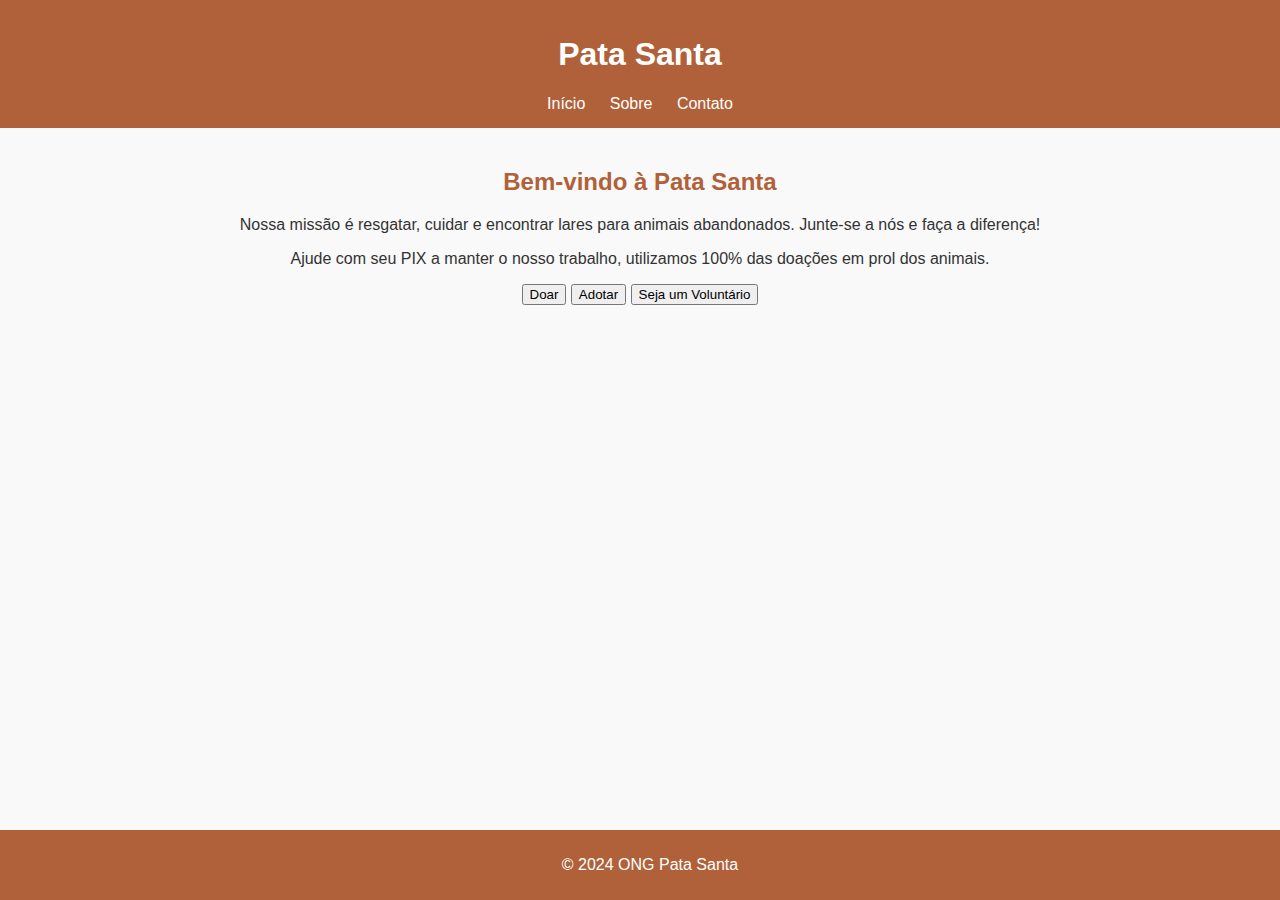
==== index.html @ 7c8c130f "Site ONG Pata Santa" ====
<!DOCTYPE html>
<html lang="pt-BR">
<head>
  <meta charset="UTF-8">
  <meta name="viewport" content="width=device-width, initial-scale=1.0">
  <title>ONG Pata Santa - Início</title>
  <link rel="stylesheet" href="styles.css">
</head>
<body>
  <header>
    <h1>Pata Santa</h1>
    <nav>
      <a href="index.html">Início</a>
      <a href="sobre.html">Sobre</a>
      <a href="contato.html">Contato</a>
    </nav>
  </header>

  <section>
    <h2>Bem-vindo à Pata Santa</h2>
    <p>Nossa missão é resgatar, cuidar e encontrar lares para animais abandonados. Junte-se a nós e faça a diferença!</p>
    <p>Ajude com seu PIX a manter o nosso trabalho, utilizamos 100% das doações em prol dos animais.</p>
    <button>Doar</button>
    <button>Adotar</button>
    <button>Seja um Voluntário</button>
  </section>

  <footer>
    <p>&copy; 2024 ONG Pata Santa</p>
  </footer>
</body>
</html>
---- styles.css ----
/* Estilos Gerais */
body {
    font-family: Arial, sans-serif;
    margin: 0;
    padding: 0;
    color: #333;
    background-color: #f9f9f9;
  }
  
  /* Cabeçalho e Navegação */
  header {
    background-color: #b06139;
    color: white;
    padding: 15px;
    text-align: center;
  }
  
  header nav a {
    color: white;
    margin: 0 10px;
    text-decoration: none;
  }
  
  header nav a:hover {
    text-decoration: underline;
  }
  
  /* Seções */
  section {
    padding: 20px;
    text-align: center;
  }
  
  h2 {
    color: #b06139;
  }
  
  /* Formulário */
  form {
    display: flex;
    flex-direction: column;
    max-width: 400px;
    margin: 0 auto;
  }
  
  form label, form input, form textarea, form button {
    margin: 5px 0;
  }
  
  form input, form textarea {
    padding: 8px;
    border: 1px solid #ccc;
    border-radius: 4px;
  }
  
  form button {
    padding: 10px;
    color: white;
    background-color: #b06139;
    border: none;
    border-radius: 4px;
    cursor: pointer;
  }
  
  form button:hover {
    background-color: #b06139;
  }
  
  /* Rodapé */
  footer {
    background-color: #b06139;
    color: white;
    text-align: center;
    padding: 10px;
    position: fixed;
    width: 100%;
    bottom: 0;
  }
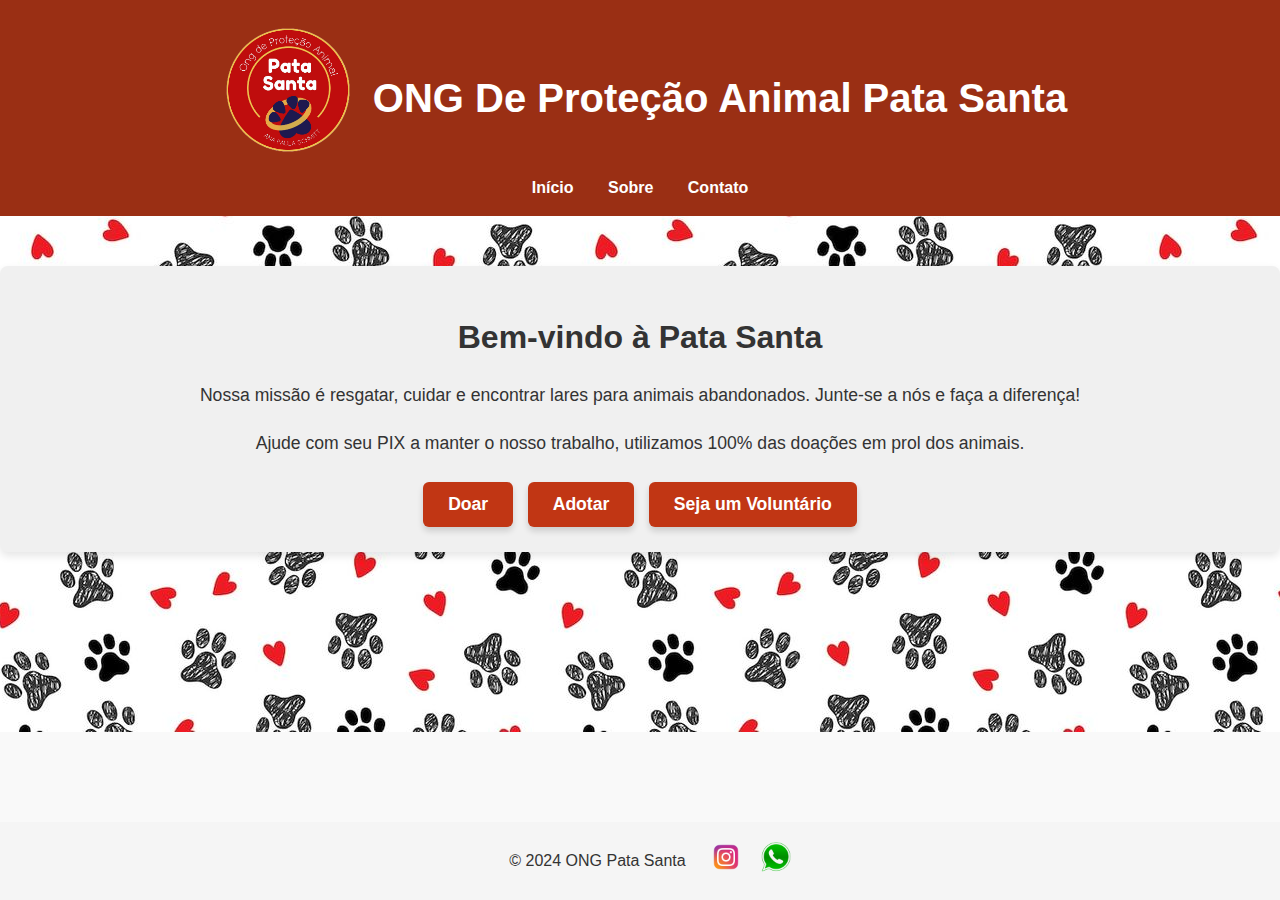
==== commit 3071bb96: "estilização" ====
--- a/index.html
+++ b/index.html
@@ -3,30 +3,44 @@
 <head>
   <meta charset="UTF-8">
   <meta name="viewport" content="width=device-width, initial-scale=1.0">
-  <title>ONG Pata Santa - Início</title>
+  <title>ONG Pata Santa - Sobre</title>
   <link rel="stylesheet" href="styles.css">
+  <link rel="icon" href="images/icon-pata-santa.png" type="image/png">
 </head>
 <body>
   <header>
-    <h1>Pata Santa</h1>
+    <div class="header-content">
+        <img src="images/icon-pata-santa.png" alt="Logo da ONG Pata Santa" class="logo">
+        <h1>ONG De Proteção Animal Pata Santa</h1>
+    </div>
     <nav>
-      <a href="index.html">Início</a>
-      <a href="sobre.html">Sobre</a>
-      <a href="contato.html">Contato</a>
+        <a href="index.html">Início</a>
+        <a href="sobre.html">Sobre</a>
+        <a href="contato.html">Contato</a>
     </nav>
-  </header>
+</header>
 
-  <section>
+  <section class="intro">
     <h2>Bem-vindo à Pata Santa</h2>
     <p>Nossa missão é resgatar, cuidar e encontrar lares para animais abandonados. Junte-se a nós e faça a diferença!</p>
     <p>Ajude com seu PIX a manter o nosso trabalho, utilizamos 100% das doações em prol dos animais.</p>
-    <button>Doar</button>
-    <button>Adotar</button>
-    <button>Seja um Voluntário</button>
+    <div class="buttons">
+      <button>Doar</button>
+      <button>Adotar</button>
+      <button>Seja um Voluntário</button>
+    </div>
   </section>
 
   <footer>
     <p>&copy; 2024 ONG Pata Santa</p>
+    <div class="social-links">
+      <a href="https://www.instagram.com/ongpatasanta/" target="_blank">
+        <img src="images/instagram-icon.png" alt="Instagram" class="social-icon">
+      </a>
+      <a href="#" target="_blank">
+        <img src="images/whatsapp-icon.png" alt="WhatsApp" class="social-icon">
+      </a>
+    </div>
   </footer>
 </body>
 </html>
--- a/styles.css
+++ b/styles.css
@@ -1,38 +1,116 @@
 /* Estilos Gerais */
 body {
+    background-image: url('images/patinhas2.jpg');
+    background-position: center;
+    background-attachment: fixed;
+    background-repeat:repeat-x;
     font-family: Arial, sans-serif;
     margin: 0;
     padding: 0;
     color: #333;
     background-color: #f9f9f9;
+    line-height: 1.6;
   }
   
   /* Cabeçalho e Navegação */
   header {
-    background-color: #b06139;
+    background-color: #9a2f14;
     color: white;
     padding: 15px;
     text-align: center;
+    display: flex;
+    flex-direction: column;
+    align-items: center;
+  }
+
+  .header-content {
+    display: flex;
+    align-items: center;
+    gap: 10px;
+    margin-bottom: 10px;
+  }
+
+  .logo {
+    width: 150px;
+    height: auto;
+  }
+
+  header h1 {
+    font-size: 2.5rem;
+    margin-bottom: 10px;
   }
   
-  header nav a {
+  nav a {
     color: white;
-    margin: 0 10px;
+    margin: 0 15px;
     text-decoration: none;
+    font-weight: bold;
   }
   
   header nav a:hover {
     text-decoration: underline;
   }
   
-  /* Seções */
-  section {
+  section.intro {
+    text-align: center;
     padding: 20px;
-    text-align: center;
+    background-color: #f0f0f0;
+    margin: 50px 0;
+    border-radius: 8px;
+    box-shadow: 0 4px 8px rgba(0, 0, 0, 0.1);
   }
   
-  h2 {
-    color: #b06139;
+  section.intro h2 {
+    font-size: 2rem;
+    margin-bottom: 5px;
+  }
+
+  section.intro p {
+    font-size: 1.1rem;
+    margin-bottom: 20px;
+  }
+  
+  .buttons {
+    margin-top: 20px;
+  }
+  
+  button {
+    background-color: #c13614;
+    color: white;
+    padding: 12px 25px;
+    border: none;
+    border-radius: 6px;
+    font-size: 1.1rem;
+    font-weight: bold;
+    margin: 5px;
+    cursor: pointer;
+    transition: background-color 0.3s, box-shadow 0.3s;
+    box-shadow: 0 4px 6px rgba(0, 0, 0, 0.15);
+  }
+  
+  button:hover {
+    background-color: #e65c53;
+    box-shadow: 0 6px 8px rgba(0, 0, 0, 0.2);
+  }
+  
+  .social-links {
+    display: flex;
+    gap: 10px;
+  }
+  
+  .social-links a {
+    display: inline-block;
+    margin-left: 10px;
+    text-decoration: none;
+  }
+  
+  .social-icon {
+    width: 30px;
+    height: 30px;
+  }
+  
+  .social-icon:hover {
+    transform: scale(1.1);
   }
   
   /* Formulário */
@@ -68,12 +146,14 @@
   
   /* Rodapé */
   footer {
-    background-color: #b06139;
-    color: white;
-    text-align: center;
+    display: flex;
+    align-items: center;
+    justify-content: center;
+    gap: 15px;
+    background-color: #f5f5f5;
+    color: #333;
     padding: 10px;
     position: fixed;
     width: 100%;
     bottom: 0;
-  }
-  +  }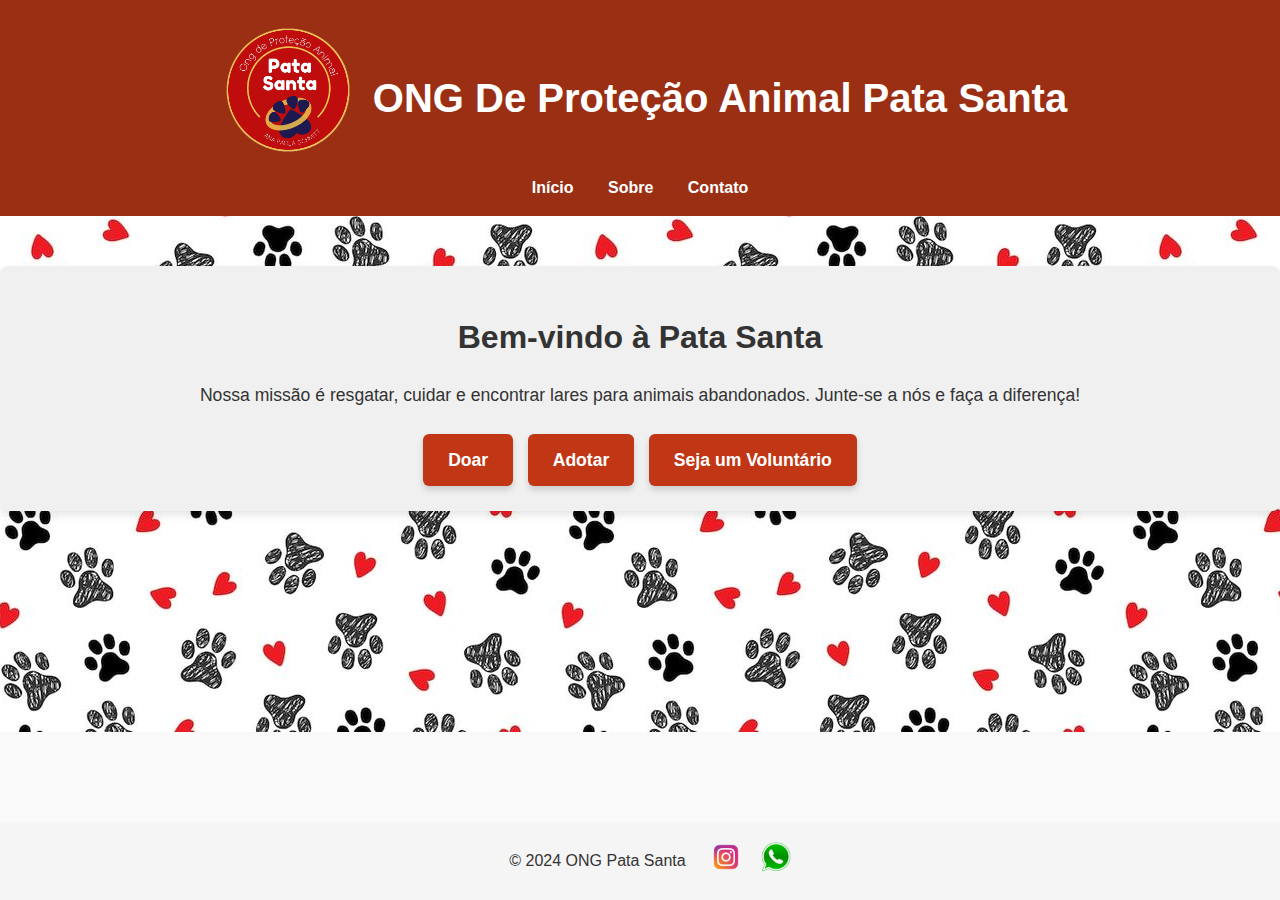
==== commit 3a8c0a4f: "Atualização do site ONG Pata Santa" ====
--- a/index.html
+++ b/index.html
@@ -8,28 +8,42 @@
   <link rel="icon" href="images/icon-pata-santa.png" type="image/png">
 </head>
 <body>
+
   <header>
     <div class="header-content">
-        <img src="images/icon-pata-santa.png" alt="Logo da ONG Pata Santa" class="logo">
-        <h1>ONG De Proteção Animal Pata Santa</h1>
+      <img src="images/icon-pata-santa.png" alt="Logo da ONG Pata Santa" class="logo">
+      <h1>ONG De Proteção Animal Pata Santa</h1>
     </div>
     <nav>
-        <a href="index.html">Início</a>
-        <a href="sobre.html">Sobre</a>
-        <a href="contato.html">Contato</a>
+      <a href="index.html">Início</a>
+      <a href="sobre.html">Sobre</a>
+      <a href="contato.html">Contato</a>
     </nav>
-</header>
+  </header>
 
   <section class="intro">
     <h2>Bem-vindo à Pata Santa</h2>
     <p>Nossa missão é resgatar, cuidar e encontrar lares para animais abandonados. Junte-se a nós e faça a diferença!</p>
-    <p>Ajude com seu PIX a manter o nosso trabalho, utilizamos 100% das doações em prol dos animais.</p>
     <div class="buttons">
-      <button>Doar</button>
-      <button>Adotar</button>
-      <button>Seja um Voluntário</button>
+      <a href="https://www.vakinha.com.br/vaquinha/80-caes-das-enchentes-despejados-ajude-a-pagar-o-aluguel-do-novo-abrigo?fbclid=PAZXh0bgNhZW0CMTEAAaZUe_268W9RmrTNfjKo26hWqWm-LV0dx5PaT5pJnIgMta7RT4857jBbXw4_aem_PkqwR39pwmyfkQ8lg6lPcA&utm_campaign=whatsapp&utm_content=5067571&utm_medium=website&utm_source=social-shares" class="botao">Doar</a>
+      <a href="https://www.instagram.com/ongpatasanta/" class="botao">Adotar</a>
+      <a href="javascript:void(0);" class="botao" onclick="openModal()">Seja um Voluntário</a>
     </div>
   </section>
+
+  <div id="volunteerModal" class="modal">
+    <div class="modal-content">
+      <span class="close" onclick="closeModal()">&times;</span>
+      <h3>Seja um Voluntário</h3>
+      <p>Junte-se a nós como voluntário e ajude a transformar a vida de muitos animais! Como voluntário, você poderá:</p>
+      <ul>
+        <li>Ajudar no resgate e cuidado dos animais</li>
+        <li>Colaborar em eventos de adoção</li>
+        <li>Apoiar campanhas de conscientização</li>
+      </ul>
+      <p>Entre em contato conosco para mais informações!</p>
+    </div>
+  </div>
 
   <footer>
     <p>&copy; 2024 ONG Pata Santa</p>
@@ -42,5 +56,23 @@
       </a>
     </div>
   </footer>
+
+  <script>
+    function openModal() {
+      document.getElementById("volunteerModal").style.display = "block";
+    }
+
+    function closeModal() {
+      document.getElementById("volunteerModal").style.display = "none";
+    }
+
+    window.onclick = function(event) {
+      const modal = document.getElementById("volunteerModal");
+      if (event.target == modal) {
+        modal.style.display = "none";
+      }
+    }
+  </script>
+
 </body>
 </html>
--- a/styles.css
+++ b/styles.css
@@ -156,4 +156,59 @@
     position: fixed;
     width: 100%;
     bottom: 0;
-  }+  }
+
+  .botao {
+    background-color: #c13614;
+    color: white;
+    padding: 12px 25px;
+    border: none;
+    border-radius: 6px;
+    font-size: 1.1rem;
+    font-weight: bold;
+    margin: 5px;
+    text-decoration: none;
+    display: inline-block;
+    cursor: pointer;
+    transition: background-color 0.3s, box-shadow 0.3s;
+    box-shadow: 0 4px 6px rgba(0, 0, 0, 0.15);
+}
+
+.botao:hover {
+    background-color: #e65c53;
+    box-shadow: 0 6px 8px rgba(0, 0, 0, 0.2);
+}
+
+.modal {
+  display: none;
+  position: fixed;
+  z-index: 1000;
+  left: 0;
+  top: 0;
+  width: 100%;
+  height: 100%;
+  background-color: rgba(0, 0, 0, 0.5);
+}
+
+.modal-content {
+  background-color: white;
+  margin: 10% auto;
+  padding: 20px;
+  border-radius: 8px;
+  width: 80%;
+  max-width: 500px;
+  text-align: center;
+  box-shadow: 0 4px 8px rgba(0, 0, 0, 0.2);
+}
+
+.close {
+  color: #aaa;
+  float: right;
+  font-size: 24px;
+  font-weight: bold;
+  cursor: pointer;
+}
+
+.close:hover {
+  color: #000;
+}
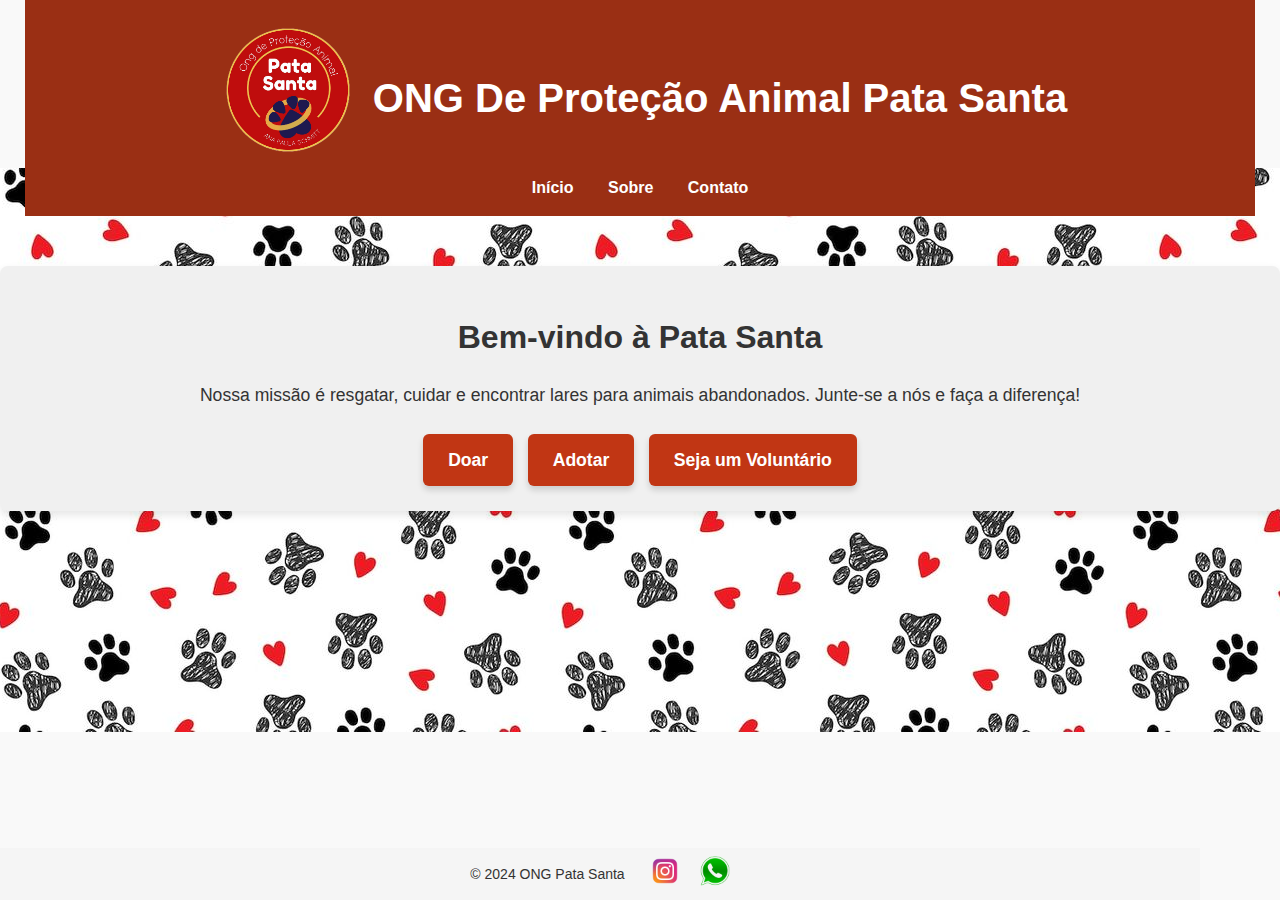
==== commit 5d696ae6: "Atualização 3.0 site ONG Pata Santa" ====
--- a/index.html
+++ b/index.html
@@ -3,7 +3,7 @@
 <head>
   <meta charset="UTF-8">
   <meta name="viewport" content="width=device-width, initial-scale=1.0">
-  <title>ONG Pata Santa - Sobre</title>
+  <title>ONG Pata Santa - Início </title>
   <link rel="stylesheet" href="styles.css">
   <link rel="icon" href="images/icon-pata-santa.png" type="image/png">
 </head>
--- a/styles.css
+++ b/styles.css
@@ -152,10 +152,13 @@
     gap: 15px;
     background-color: #f5f5f5;
     color: #333;
-    padding: 10px;
+    padding: 1px 20px;
     position: fixed;
     width: 100%;
     bottom: 0;
+    box-sizing: border-box;
+    font-size: 14px;
+    text-align: center;
   }
 
   .botao {
@@ -212,3 +215,132 @@
 .close:hover {
   color: #000;
 }
+
+.gallery {
+  text-align: center;
+  padding: 20px;
+}
+
+.gallery h2 {
+  font-size: 24px;
+  font-weight: bold;
+  text-align: center;
+  margin: 20px 0;
+  color: #9a2f14;
+}
+
+figure {
+  display: inline-block;
+  margin: 10px;
+  width: 250px;
+  background-color: #f9f9f9;
+  border-radius: 8px;
+  box-shadow: 0 4px 8px rgba(0, 0, 0, 0.1);
+  overflow: hidden;
+}
+
+.gallery-image {
+  width: 200px;
+  height: auto; 
+  border-radius: 8px; 
+  box-shadow: 0 4px 8px rgba(0, 0, 0, 0.2);
+}
+
+figcaption {
+  padding: 10px;
+  font-size: 1rem;
+  color: #555;
+  background-color: #eee;
+}
+
+.contact-form {
+  max-width: 600px;
+  margin: 0 auto;
+  padding: 20px;
+  background-color: #fff;
+  border-radius: 8px;
+}
+
+.contact-form h2 {
+  text-align: center;
+  margin-bottom: 20px;
+}
+
+.input-field {
+  width: 100%;
+  padding: 10px;
+  margin: 8px 0;
+  border: 1px solid #ccc;
+  border-radius: 4px;
+}
+
+.submit-button {
+  width: 100%;
+  padding: 10px;
+  background-color: #8B4513;
+  color: white;
+  border: none;
+  border-radius: 4px;
+  cursor: pointer;
+}
+
+.submit-button:hover {
+  background-color: #A0522D;
+}
+.contact-info {
+  text-align: center;
+  margin-top: 20px;
+  color: #333;
+  font-size: 14px;
+}
+
+/* Estilos gerais para desktop */
+body {
+  font-size: 16px;
+}
+
+header, footer, .content {
+  max-width: 1200px;
+  margin: auto;
+}
+
+/* Layout para tablets */
+@media (max-width: 768px) {
+  body {
+    font-size: 14px;
+  }
+
+  header .header-content, .content .gallery {
+    flex-direction: column;
+  }
+
+  .gallery img {
+    width: 80%;
+    margin: 0 auto;
+  }
+}
+
+/* Layout para celulares */
+@media (max-width: 480px) {
+  body {
+    font-size: 12px;
+  }
+
+  header .header-content {
+    text-align: center;
+  }
+
+  nav a {
+    display: block;
+    margin: 5px 0;
+  }
+
+  .gallery img {
+    width: 100%;
+    margin: 0;
+  }
+
+  .footer-content, .header-content {
+    padding: 10px;
+  }
+}
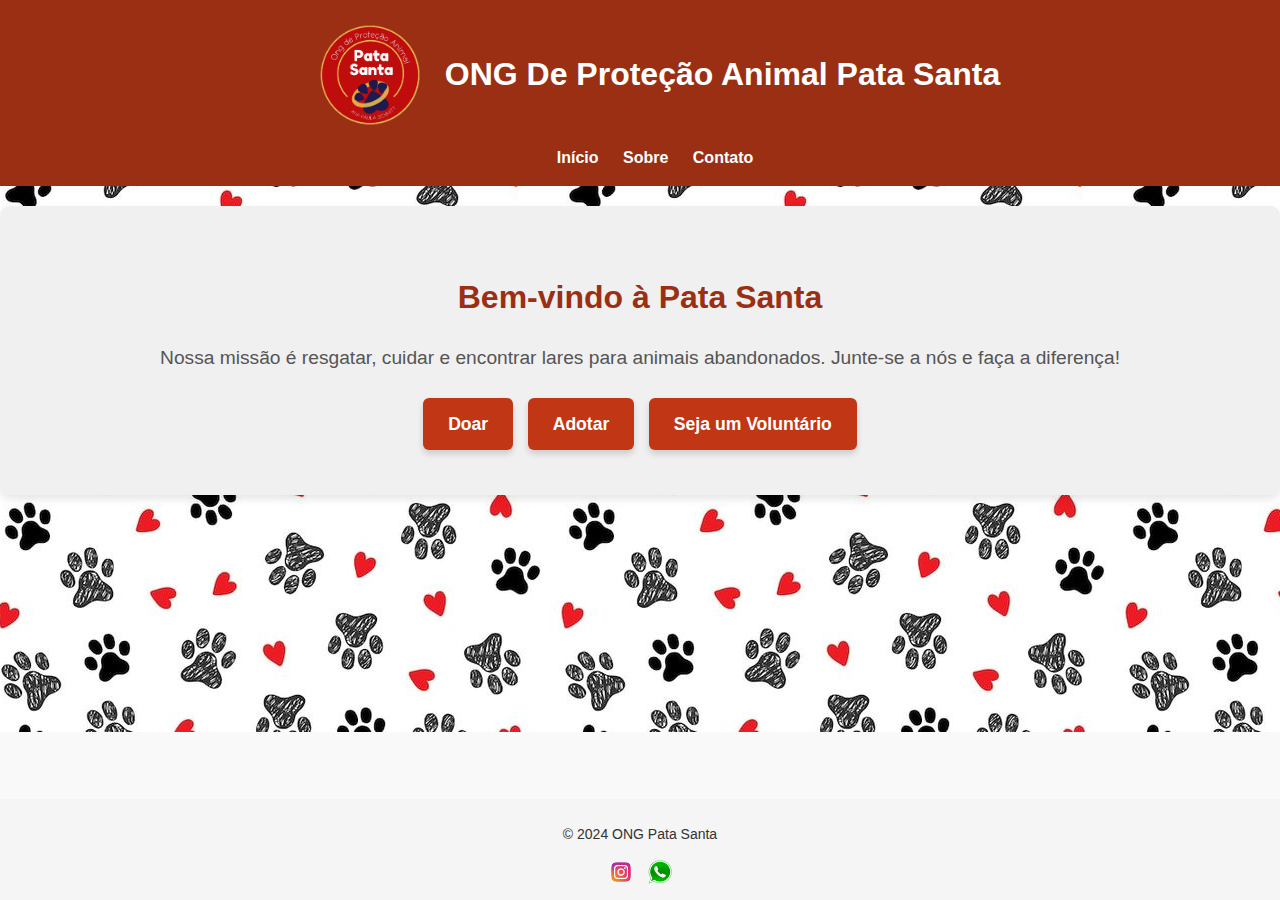
==== commit dd4f33e9: "Atualizando número do whats e outros ajustes" ====
--- a/index.html
+++ b/index.html
@@ -21,15 +21,18 @@
     </nav>
   </header>
 
-  <section class="intro">
-    <h2>Bem-vindo à Pata Santa</h2>
-    <p>Nossa missão é resgatar, cuidar e encontrar lares para animais abandonados. Junte-se a nós e faça a diferença!</p>
-    <div class="buttons">
-      <a href="https://www.vakinha.com.br/vaquinha/80-caes-das-enchentes-despejados-ajude-a-pagar-o-aluguel-do-novo-abrigo?fbclid=PAZXh0bgNhZW0CMTEAAaZUe_268W9RmrTNfjKo26hWqWm-LV0dx5PaT5pJnIgMta7RT4857jBbXw4_aem_PkqwR39pwmyfkQ8lg6lPcA&utm_campaign=whatsapp&utm_content=5067571&utm_medium=website&utm_source=social-shares" class="botao">Doar</a>
-      <a href="https://www.instagram.com/ongpatasanta/" class="botao">Adotar</a>
-      <a href="javascript:void(0);" class="botao" onclick="openModal()">Seja um Voluntário</a>
-    </div>
-  </section>
+  <div class="content">
+
+    <section class="intro">
+      <h2>Bem-vindo à Pata Santa</h2>
+      <p>Nossa missão é resgatar, cuidar e encontrar lares para animais abandonados. Junte-se a nós e faça a diferença!</p>
+      <div class="buttons">
+        <a href="https://www.vakinha.com.br/vaquinha/80-caes-das-enchentes-despejados-ajude-a-pagar-o-aluguel-do-novo-abrigo?fbclid=PAZXh0bgNhZW0CMTEAAaZUe_268W9RmrTNfjKo26hWqWm-LV0dx5PaT5pJnIgMta7RT4857jBbXw4_aem_PkqwR39pwmyfkQ8lg6lPcA&utm_campaign=whatsapp&utm_content=5067571&utm_medium=website&utm_source=social-shares" class="botao">Doar</a>
+        <a href="https://www.instagram.com/ongpatasanta/" class="botao">Adotar</a>
+        <a href="javascript:void(0);" class="botao" onclick="openModal()">Seja um Voluntário</a>
+      </div>
+    </section>
+  </div>
 
   <div id="volunteerModal" class="modal">
     <div class="modal-content">
@@ -51,7 +54,7 @@
       <a href="https://www.instagram.com/ongpatasanta/" target="_blank">
         <img src="images/instagram-icon.png" alt="Instagram" class="social-icon">
       </a>
-      <a href="#" target="_blank">
+      <a href="https://wa.me/555193985950" target="_blank"> 
         <img src="images/whatsapp-icon.png" alt="WhatsApp" class="social-icon">
       </a>
     </div>
--- a/styles.css
+++ b/styles.css
@@ -1,185 +1,203 @@
-/* Estilos Gerais */
+html, body {
+  height: 100%;
+  margin: 0;
+}
+
 body {
-    background-image: url('images/patinhas2.jpg');
-    background-position: center;
-    background-attachment: fixed;
-    background-repeat:repeat-x;
-    font-family: Arial, sans-serif;
-    margin: 0;
-    padding: 0;
-    color: #333;
-    background-color: #f9f9f9;
-    line-height: 1.6;
-  }
-  
-  /* Cabeçalho e Navegação */
-  header {
-    background-color: #9a2f14;
-    color: white;
-    padding: 15px;
-    text-align: center;
-    display: flex;
-    flex-direction: column;
-    align-items: center;
-  }
-
-  .header-content {
-    display: flex;
-    align-items: center;
-    gap: 10px;
-    margin-bottom: 10px;
-  }
-
-  .logo {
-    width: 150px;
-    height: auto;
-  }
-
-  header h1 {
-    font-size: 2.5rem;
-    margin-bottom: 10px;
-  }
-  
-  nav a {
-    color: white;
-    margin: 0 15px;
-    text-decoration: none;
-    font-weight: bold;
-  }
-  
-  header nav a:hover {
-    text-decoration: underline;
-  }
-  
-  section.intro {
-    text-align: center;
-    padding: 20px;
-    background-color: #f0f0f0;
-    margin: 50px 0;
-    border-radius: 8px;
-    box-shadow: 0 4px 8px rgba(0, 0, 0, 0.1);
-  }
-  
-  section.intro h2 {
-    font-size: 2rem;
-    margin-bottom: 5px;
-  }
-
-  section.intro p {
-    font-size: 1.1rem;
-    margin-bottom: 20px;
-  }
-  
-  .buttons {
-    margin-top: 20px;
-  }
-  
-  button {
-    background-color: #c13614;
-    color: white;
-    padding: 12px 25px;
-    border: none;
-    border-radius: 6px;
-    font-size: 1.1rem;
-    font-weight: bold;
-    margin: 5px;
-    cursor: pointer;
-    transition: background-color 0.3s, box-shadow 0.3s;
-    box-shadow: 0 4px 6px rgba(0, 0, 0, 0.15);
-  }
-  
-  button:hover {
-    background-color: #e65c53;
-    box-shadow: 0 6px 8px rgba(0, 0, 0, 0.2);
-  }
-  
-  .social-links {
-    display: flex;
-    gap: 10px;
-  }
-  
-  .social-links a {
-    display: inline-block;
-    margin-left: 10px;
-    text-decoration: none;
-  }
-  
-  .social-icon {
-    width: 30px;
-    height: 30px;
-  }
-  
-  .social-icon:hover {
-    transform: scale(1.1);
-  }
-  
-  /* Formulário */
-  form {
-    display: flex;
-    flex-direction: column;
-    max-width: 400px;
-    margin: 0 auto;
-  }
-  
-  form label, form input, form textarea, form button {
-    margin: 5px 0;
-  }
-  
-  form input, form textarea {
-    padding: 8px;
-    border: 1px solid #ccc;
-    border-radius: 4px;
-  }
-  
-  form button {
-    padding: 10px;
-    color: white;
-    background-color: #b06139;
-    border: none;
-    border-radius: 4px;
-    cursor: pointer;
-  }
-  
-  form button:hover {
-    background-color: #b06139;
-  }
-  
-  /* Rodapé */
-  footer {
-    display: flex;
-    align-items: center;
-    justify-content: center;
-    gap: 15px;
-    background-color: #f5f5f5;
-    color: #333;
-    padding: 1px 20px;
-    position: fixed;
-    width: 100%;
-    bottom: 0;
-    box-sizing: border-box;
-    font-size: 14px;
-    text-align: center;
-  }
-
-  .botao {
-    background-color: #c13614;
-    color: white;
-    padding: 12px 25px;
-    border: none;
-    border-radius: 6px;
-    font-size: 1.1rem;
-    font-weight: bold;
-    margin: 5px;
-    text-decoration: none;
-    display: inline-block;
-    cursor: pointer;
-    transition: background-color 0.3s, box-shadow 0.3s;
-    box-shadow: 0 4px 6px rgba(0, 0, 0, 0.15);
+  display: flex;
+  flex-direction: column;
+  font-family: Arial, sans-serif;
+  margin: 0;
+  padding: 0;
+  background-image: url('images/patinhas2.jpg');
+  background-position: center;
+  background-attachment: fixed;
+  background-repeat: repeat-x;
+  color: #333;
+  background-color: #f9f9f9;
+  line-height: 1.6;
+}
+
+header, .content, footer {
+  width: 100%;
+}
+
+.content {
+  flex: 1;
+}
+  
+header {
+  background-color: #9a2f14;
+  color: white;
+  padding: 15px;
+  text-align: center;
+  display: flex;
+  flex-direction: column;
+  align-items: center;
+}
+
+.header-content {
+  display: flex;
+  flex-wrap: wrap;
+  align-items: center;
+  justify-content: center;
+  gap: 15px;
+}
+
+.logo {
+  max-width: 120px;
+  height: auto;
+}
+
+header h1 {
+  font-size: 2rem;
+  margin: 0;
+  text-align: center;
+}
+
+nav {
+  margin-top: 10px;
+}
+  
+nav a {
+  color: white;
+  margin: 0 10px;
+  text-decoration: none;
+  font-weight: bold;
+}
+
+nav a:hover {
+  text-decoration: underline;
+}
+  
+section.intro {
+  background-color: #f0f0f0;
+  padding: 40px;
+  margin: 20px 0;
+  text-align: center;
+  border-radius: 10px;
+  box-shadow: 0 4px 8px rgba(0, 0, 0, 0.1);
+}
+  
+section.intro h2 {
+  font-size: 2rem;
+  color: #9a2f14;
+  margin-bottom: 10px;
+}
+  
+section.intro p {
+  font-size: 1.2rem;
+  margin-bottom: 20px;
+  color: #555;
+}
+
+.buttons {
+  margin-top: 20px;
+}
+  
+button {
+  background-color: #c13614;
+  color: white;
+  padding: 12px 25px;
+  border: none;
+  border-radius: 8px;
+  font-size: 1.1rem;
+  font-weight: bold;
+  margin: 5px;
+  text-decoration: none;
+  display: inline-block;
+  transition: background-color 0.3s ease, box-shadow 0.3s ease;
+  box-shadow: 0 4px 6px rgba(0, 0, 0, 0.15);
+}
+  
+button:hover {
+  background-color: #e65c53;
+  box-shadow: 0 6px 8px rgba(0, 0, 0, 0.2);
+}
+
+.social-links {
+  display: flex;
+  justify-content: center;
+  gap: 15px;
+  margin-top: 10px;
+}
+  
+.social-links a {
+  text-decoration: none;
+}
+
+.social-icon {
+  width: 24px;
+  height: 24px;
+  transition: transform 0.3s ease;
+}
+  
+.social-icon:hover {
+  transform: scale(1.2);
+}
+
+/* Formulário */
+form {
+  display: flex;
+  flex-direction: column;
+  max-width: 400px;
+  margin: 0 auto;
+}
+  
+form label, form input, form textarea, form button {
+  margin: 5px 0;
+}
+
+form input, form textarea {
+  padding: 8px;
+  border: 1px solid #ccc;
+  border-radius: 4px;
+}
+  
+form button {
+  padding: 10px;
+  color: white;
+  background-color: #b06139;
+  border: none;
+  border-radius: 4px;
+  cursor: pointer;
+}
+
+form button:hover {
+  background-color: #b06139;
+}
+  
+footer {
+  background-color: #f5f5f5;
+  color: #333;
+  padding: 10px 20px;
+  text-align: center;
+  font-size: 14px;
+  position: relative;
+  bottom: 0;
+  width: 100%;
+  box-sizing: border-box;
+}
+
+.botao {
+  background-color: #c13614;
+  color: white;
+  padding: 12px 25px;
+  border: none;
+  border-radius: 6px;
+  font-size: 1.1rem;
+  font-weight: bold;
+  margin: 5px;
+  text-decoration: none;
+  display: inline-block;
+  cursor: pointer;
+  transition: background-color 0.3s, box-shadow 0.3s;
+  box-shadow: 0 4px 6px rgba(0, 0, 0, 0.15);
 }
 
 .botao:hover {
-    background-color: #e65c53;
-    box-shadow: 0 6px 8px rgba(0, 0, 0, 0.2);
+  background-color: #e65c53;
+  box-shadow: 0 6px 8px rgba(0, 0, 0, 0.2);
 }
 
 .modal {
@@ -287,6 +305,7 @@
 .submit-button:hover {
   background-color: #A0522D;
 }
+
 .contact-info {
   text-align: center;
   margin-top: 20px;
@@ -294,53 +313,36 @@
   font-size: 14px;
 }
 
-/* Estilos gerais para desktop */
-body {
-  font-size: 16px;
-}
-
-header, footer, .content {
-  max-width: 1200px;
-  margin: auto;
-}
-
-/* Layout para tablets */
+/* Responsividade */
 @media (max-width: 768px) {
-  body {
-    font-size: 14px;
-  }
-
-  header .header-content, .content .gallery {
+  .header-content {
     flex-direction: column;
   }
 
-  .gallery img {
-    width: 80%;
-    margin: 0 auto;
-  }
-}
-
-/* Layout para celulares */
+  .intro {
+    padding: 20px;
+  }
+
+  .botao {
+    padding: 10px 20px;
+    font-size: 1rem;
+  }
+}
+
 @media (max-width: 480px) {
-  body {
-    font-size: 12px;
-  }
-
-  header .header-content {
-    text-align: center;
-  }
-
-  nav a {
-    display: block;
-    margin: 5px 0;
-  }
-
-  .gallery img {
-    width: 100%;
-    margin: 0;
-  }
-
-  .footer-content, .header-content {
-    padding: 10px;
-  }
-}
+  header h1 {
+    font-size: 1.8rem;
+  }
+
+  section.intro h2 {
+    font-size: 1.5rem;
+  }
+
+  section.intro p {
+    font-size: 1rem;
+  }
+
+  footer {
+    padding: 15px;
+  }
+}